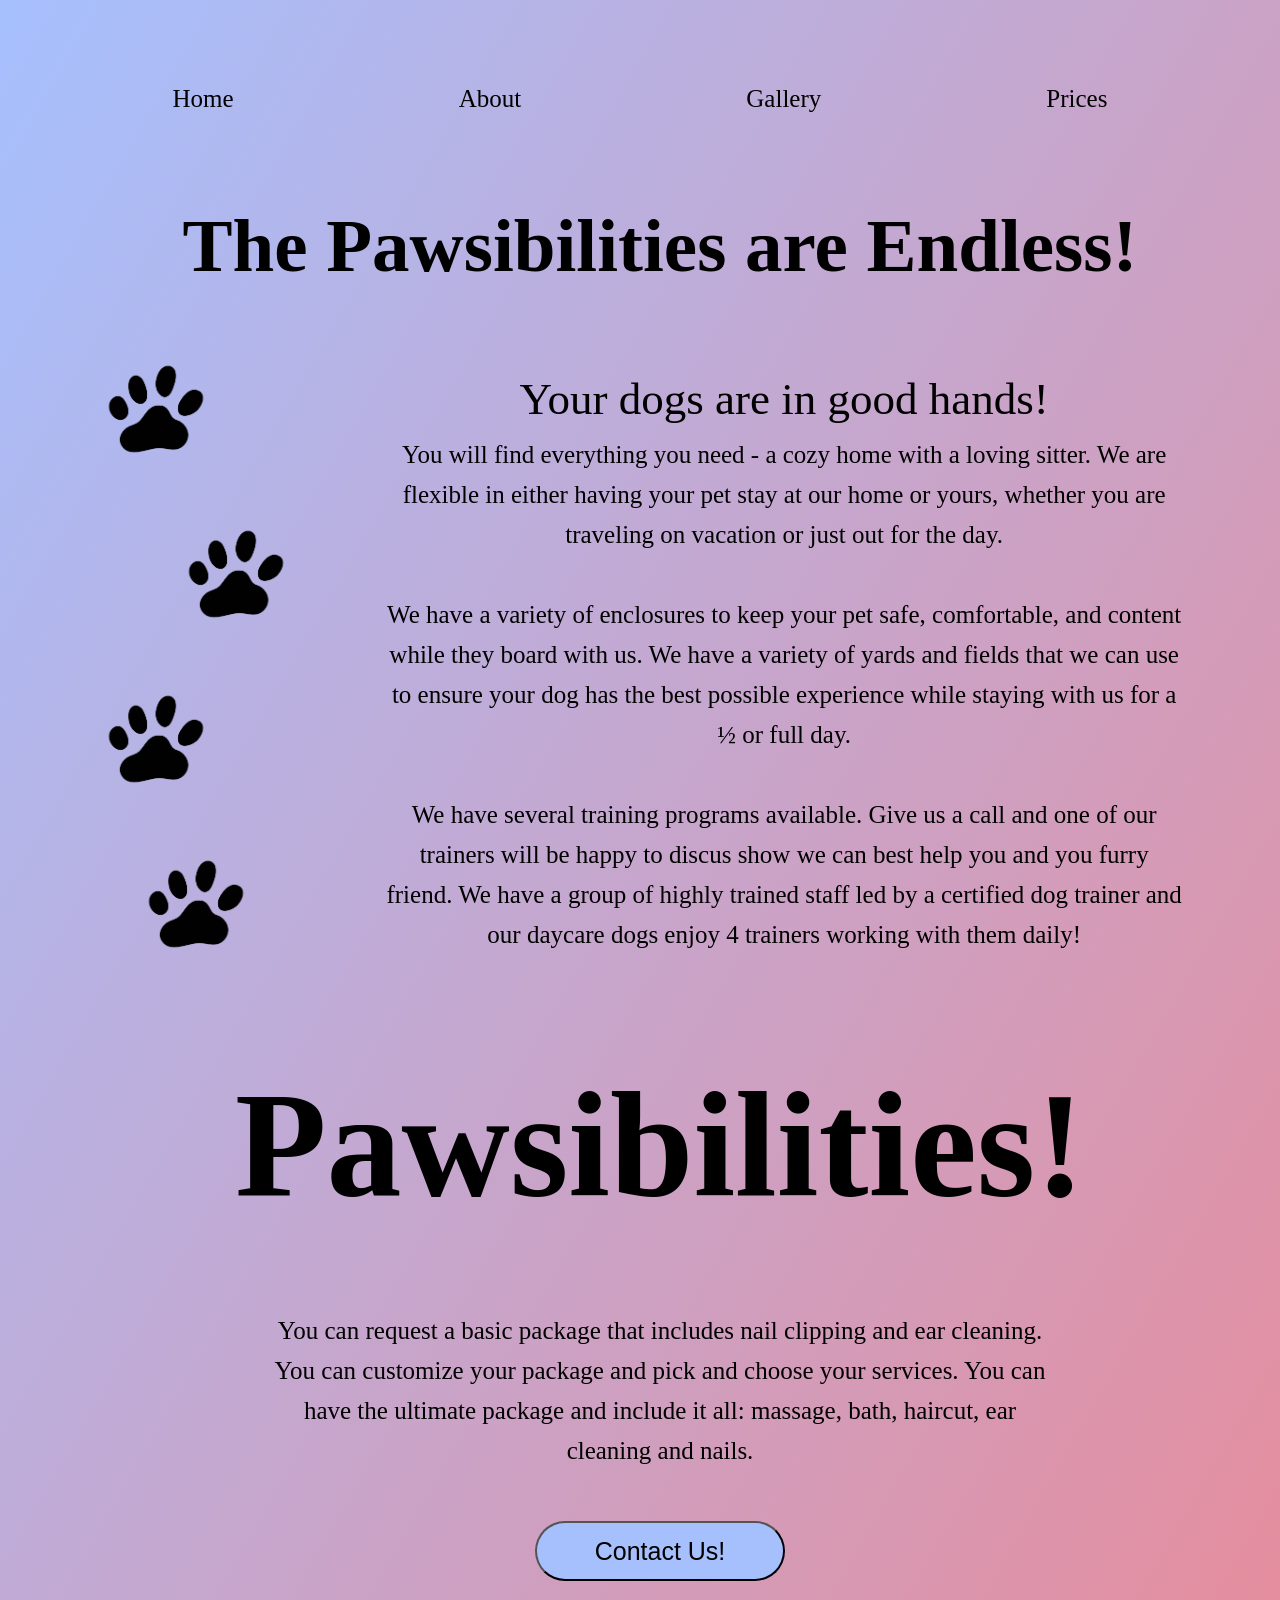
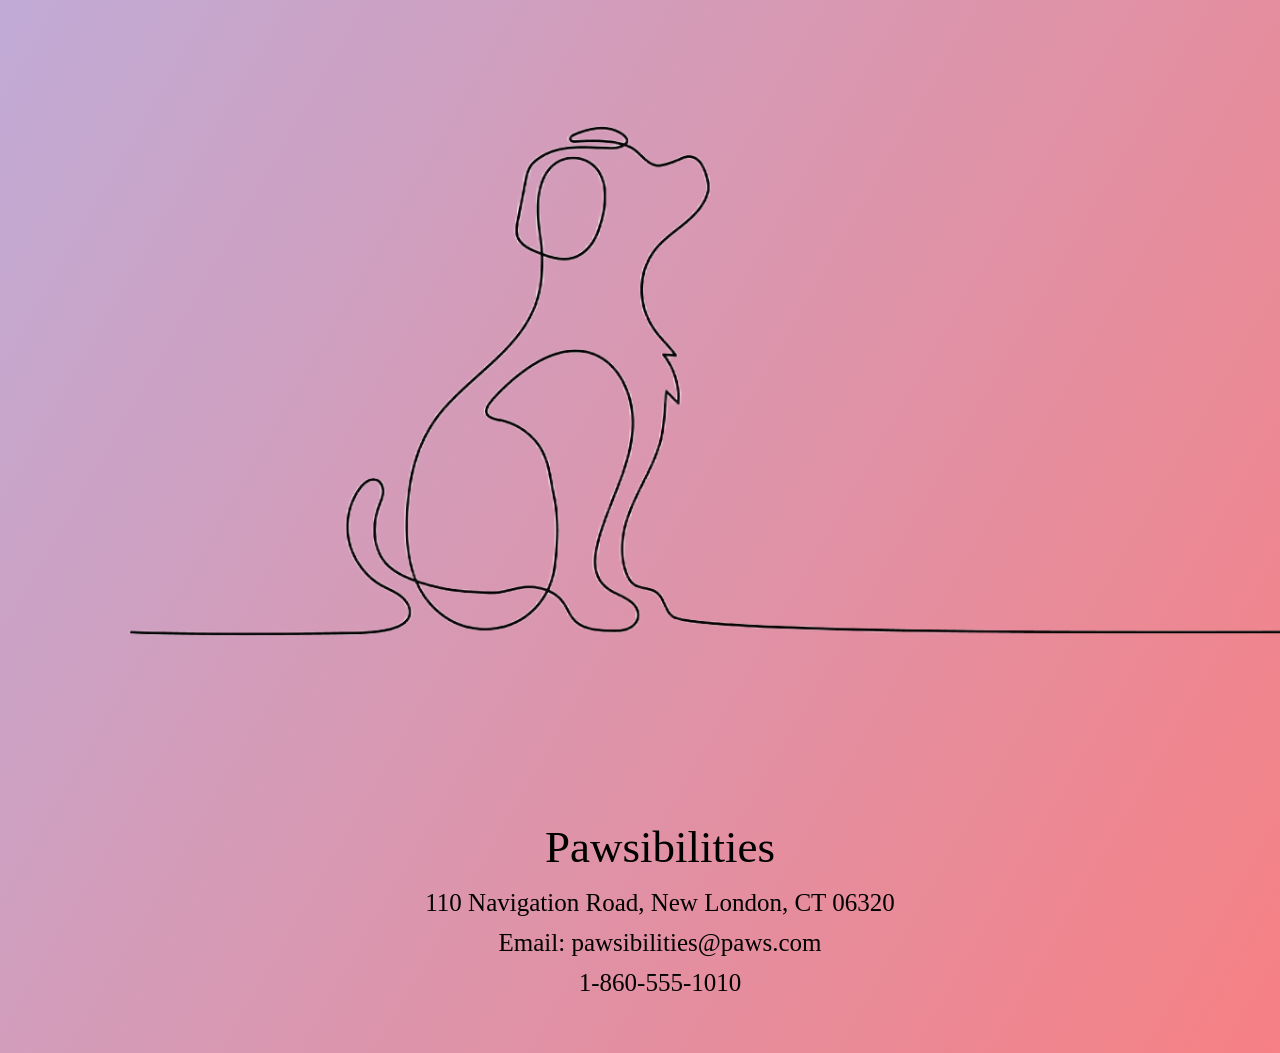
==== about.html @ 70068fe3 "Add files via upload" ====
<!DOCTYPE html>
<html lang="en">
<head>
    <meta charset="UTF-8">
    <meta name="viewport" content="width=device-width, initial-scale=1.0" />
    <meta http-equiv="X-UA-Compatible" content="ie=edge" />
    <link rel="stylesheet" href="about.css" />
    <title>About Dog Care, Walking & Boarding</title>
</head>
<body>
 <style>
  h1, h2, h3, p {
    text-align: center;
    Margin-bottom: 0;
    Margin-top: 30px;
    
  }

  body {
    @import url('https://fonts.googleapis.com');
    background-image: linear-gradient(120deg, #a6c0fe 0%, #f68084 100%);
    background: cover;
    height: 100%;
    width: 100%;
    margin-top: 75px;
    margin-right: 40px;
    margin-left: 20px;
    margin-bottom: 50px;
    font-family: "Comic Sans Ms", "Comic Sans";
}

</style>

       <nav>
    <ul class= "nav-list">
        <li><a class="nav-links" href="index.html">Home</a></li>
        <li><a class="nav-links" href="about.html">About</a></li>
        <li><a class="nav-links" href="gallery.html">Gallery</a></li>
        <li><a class="nav-links" href="prices.html">Prices</a></li>
    </ul>    
   </nav>



<h1>The Pawsibilities are Endless!</h1>
   <div class="container">
   <div class="paw-stack">
        <img class="paw" src="paw stamp.png" alt="about">
        <img class="paw" src="paw stamp.png" alt="about">
        <img class="paw" src="paw stamp.png" alt="about">
        <img class="paw" src="paw stamp.png" alt="about">
    </div>
        <div class="text-content">
              <div class="page-container">
           

<p><span style="font-size: 45px;"> Your dogs are in good hands!</span><br>You will find everything you need - a cozy home with a loving sitter. We are flexible in either having your pet stay at our home or yours, whether you are traveling on vacation or just out for the day.<br><br>We have a variety of enclosures to keep your pet safe, comfortable, and content while they board with us. We have a variety of yards and fields that we can use to ensure your dog has the best possible experience while staying with us for a ½ or full day.<br><br>We have several training programs available. Give us a call and one of our trainers will be happy to discus show we can best help you and you furry friend. We have a group of highly trained staff led by a certified dog trainer and our daycare dogs enjoy 4 trainers working with them daily!</p>
    </div>
        </div>
          </div>
    
    <h2 id="animated-text"></h2>
    <audio id="hoverSound">
  <source src="ES_Animals, Dog, English Springer Spaniels, Multiple, Stud, Dog Barking 01 - Epidemic Sound.mp3" type="audio/mpeg">
</audio>
 
                <p>You can request a basic package that includes nail clipping and ear cleaning. You can customize your package and pick and choose your services. You can have the ultimate package and include it all: massage, bath, haircut, ear cleaning and nails.</p>
                <div align="center"> 
                    <button>Contact Us!</button>
                </div>
<main data-router-wrapper>
    <section data-wrapper-view="about" class="about">
        <div class="about-content">
            <div class="about-presentation">
                </div>
                <img src="Dog sitting.png" alt="about">
                </div>
    </section>

<p><span style="font-size: 45px;">Pawsibilities</span><br>110 Navigation Road, New London, CT 06320<br>Email: pawsibilities@paws.com<br>1-860-555-1010</p>
</main>


<script>
    
  function subscribe() {
    let name = prompt("What is your name?");
    prompt("What is your email address?");
    prompt("Leave your message here!");

    alert(`Thanks, ${name}! We will be in touch!
    Meanwhile, check out our pet Gallery!`);
  }

    let button = document.querySelector("button");
    button.addEventListener("click", subscribe);

    button.addEventListener('mouseover', function() {
    this.style.fontSize = "30px";
  });

    button.addEventListener('mouseout', function() {
    this.style.fontSize = "18px"; 
  });

  </script>

<script src="about.js" defer></script>
 </body>
</html>
---- about.css ----
.nav-list {
    list-style: none;
    text-justify: center;
    display: flex;
    flex-wrap: wrap;
    align-content: flex-start;
    justify-content: space-around;
    font-size: 25px;
    margin-right: 80px;
}



div {
    display: flex;
    justify-content: space-evenly; 
    align-items: center; 
    height: 100%; 
    padding: 0 10px;
    gap: 2.5px;
}

img {
    height: 800px;
    margin-top: 0;
}


.paw-stack {
    display: flex;
    flex-direction: column;
    align-items: center;
    gap: 20px;
}

.paw {
    width: 140px;
    height: auto;
    transition: opacity 0.4s ease;
}

.paw:hover {
    opacity: 0;
}


.paw:nth-child(1) {
    transform: translateX(-40px);
}

.paw:nth-child(2) {
    transform: translateX(40px);
}

.paw:nth-child(3) {
    transform: translateX(-40px);
}

h1 {
    font-size: 75px;
    margin-top: 70px;
    padding: 50px;
}

h2 {
    font-size: 45px;
    margin-top: 70px;
    padding: 50px;
}

.intro {
    font-size: 45px;
    display: block;
    margin-bottom: 20px;
}

p {
    max-width: 800px;
    margin: 0 auto 20px auto;
    line-height: 1.6;
    font-size: 25px;
}


button {
    width: 250px;
    height: 60px;
    font-size: 25px;
    margin-top: 50px;
    border-radius: 50px;
    background-color: #a6c0fe

}


nav ul li a {
    display: block;
    padding: 10px 15px;
    text-decoration: none;
    color: #000;
    
    transition: transform 0.5s ease;
}

nav ul li a:hover {
   
    transform: rotate(20deg);
}






/* TEST */



#animated-text span {
  display: inline-block;
  color: black; 
  transition: color 0.3s ease, transform 0.1s ease;

}


#animated-text {
  font-size: 150px; 
  color: black;
}

.pop {
  transform: translateY(-15px) scale(1.1); 
}

#animated-text span:hover{
    transform: scale(1.4);
}

/*.  TEST.  */




#animated-text span:hover{
    transform: scale(1.4);
}

.my-button {
  padding: 10px 20px;
  background-color: #007bff;
  color: white;
  border: none;
 
  transition: transform 0.2s ease-in-out; 
}

.btn {
    transition: all 0.4s;
}

.btn:hover {
  transform: scale(1.3); 
}

.container {
    text-align: center;
}

.container img {
    margin-bottom: 5px;
}

.text-content p {
    margin-top: 0;
}
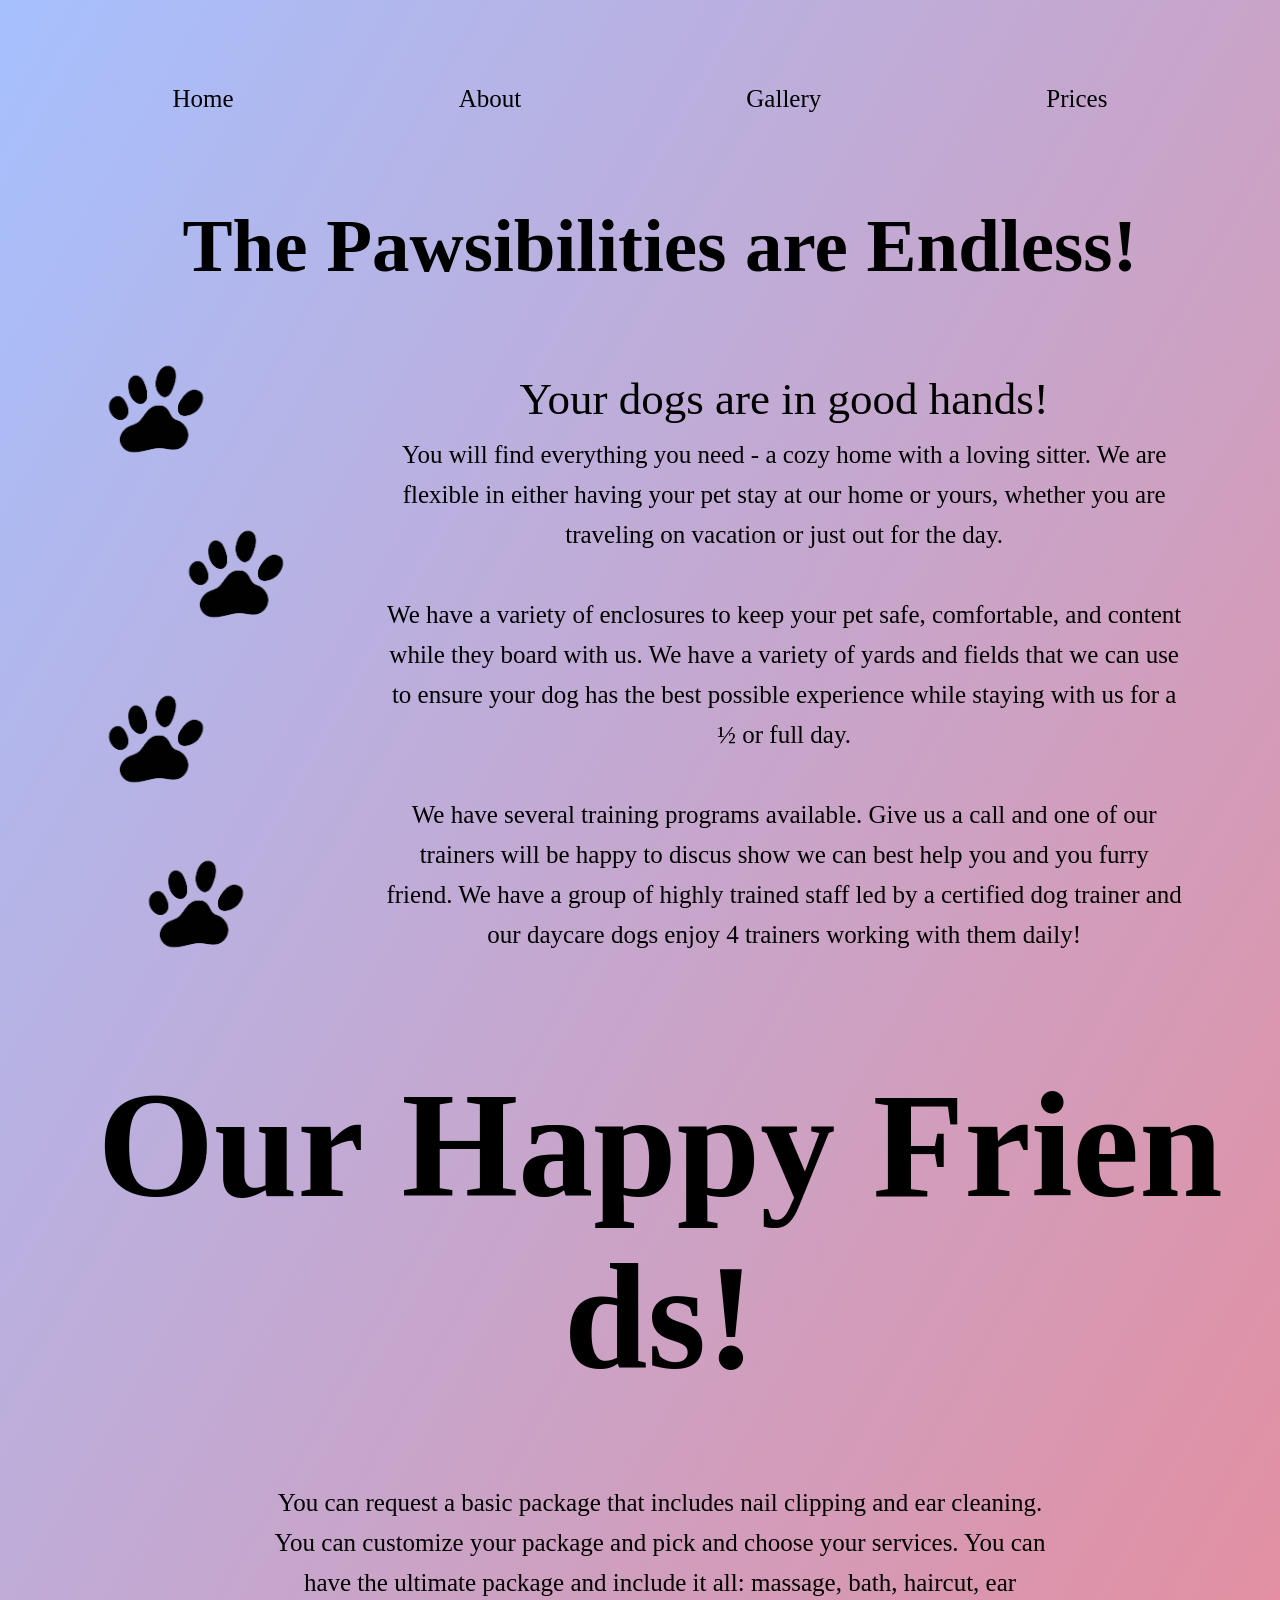
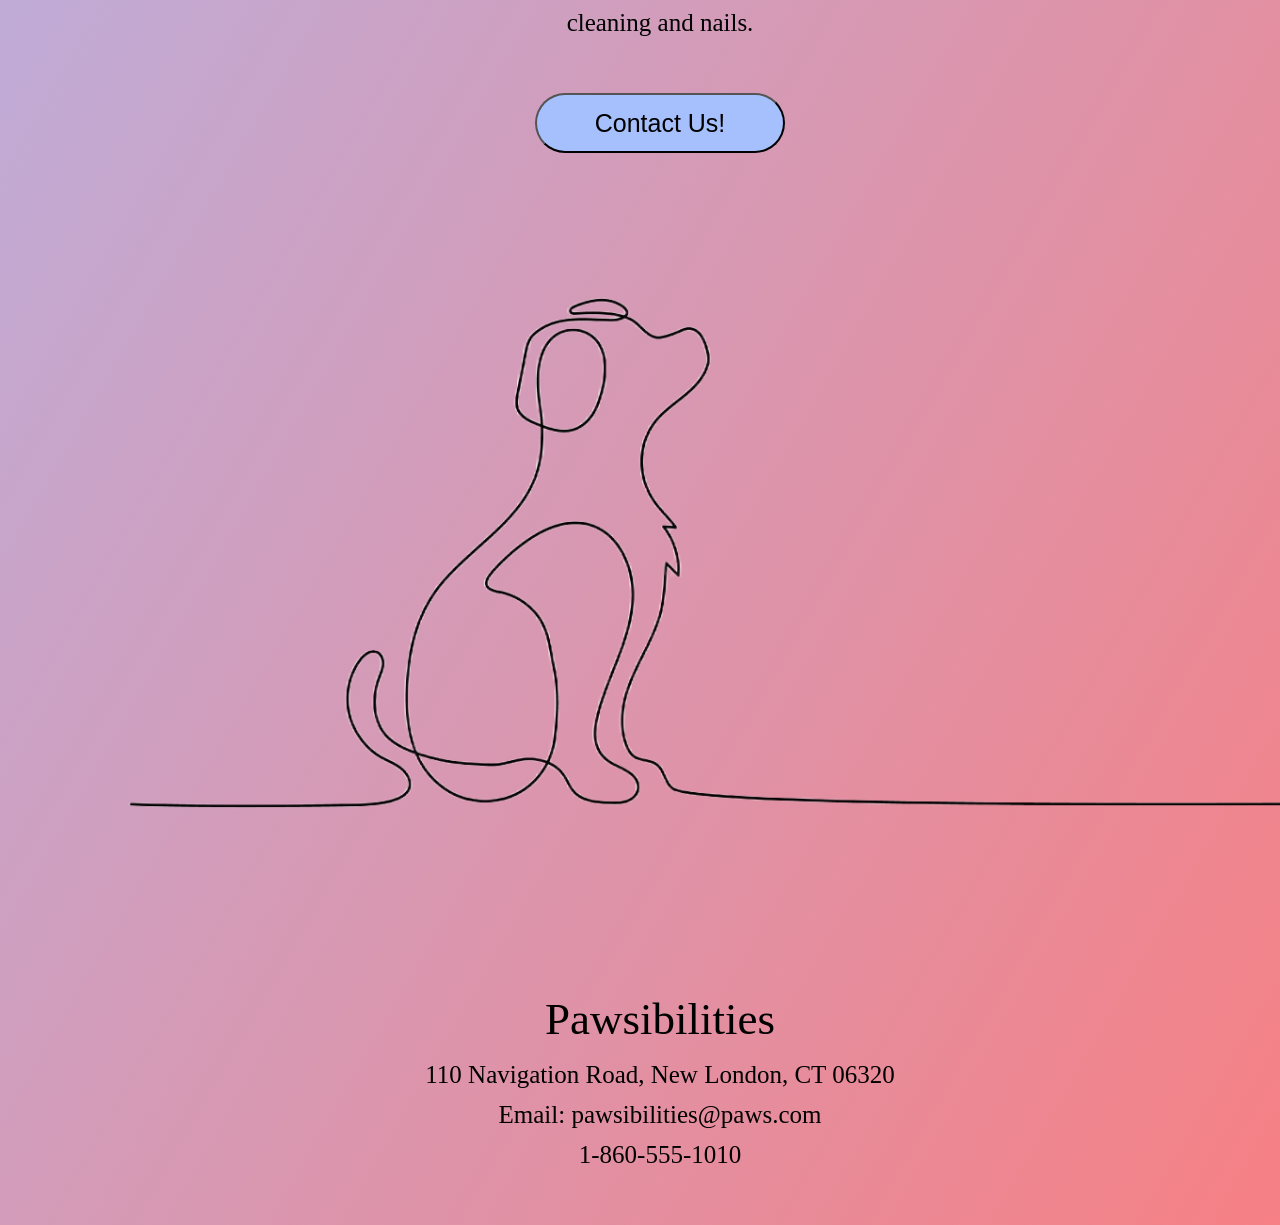
==== commit 02660e48: "Update about.html" ====
--- a/about.html
+++ b/about.html
@@ -17,7 +17,7 @@
   }
 
   body {
-    @import url('https://fonts.googleapis.com');
+    
     background-image: linear-gradient(120deg, #a6c0fe 0%, #f68084 100%);
     background: cover;
     height: 100%;
@@ -26,7 +26,7 @@
     margin-right: 40px;
     margin-left: 20px;
     margin-bottom: 50px;
-    font-family: "Comic Sans Ms", "Comic Sans";
+    font-family: 'Poppins', "Comic Sans MS", "Chalkboard SE", "Comic Neue";
 }
 
 </style>
@@ -107,4 +107,4 @@
 
 <script src="about.js" defer></script>
  </body>
-</html>+</html>
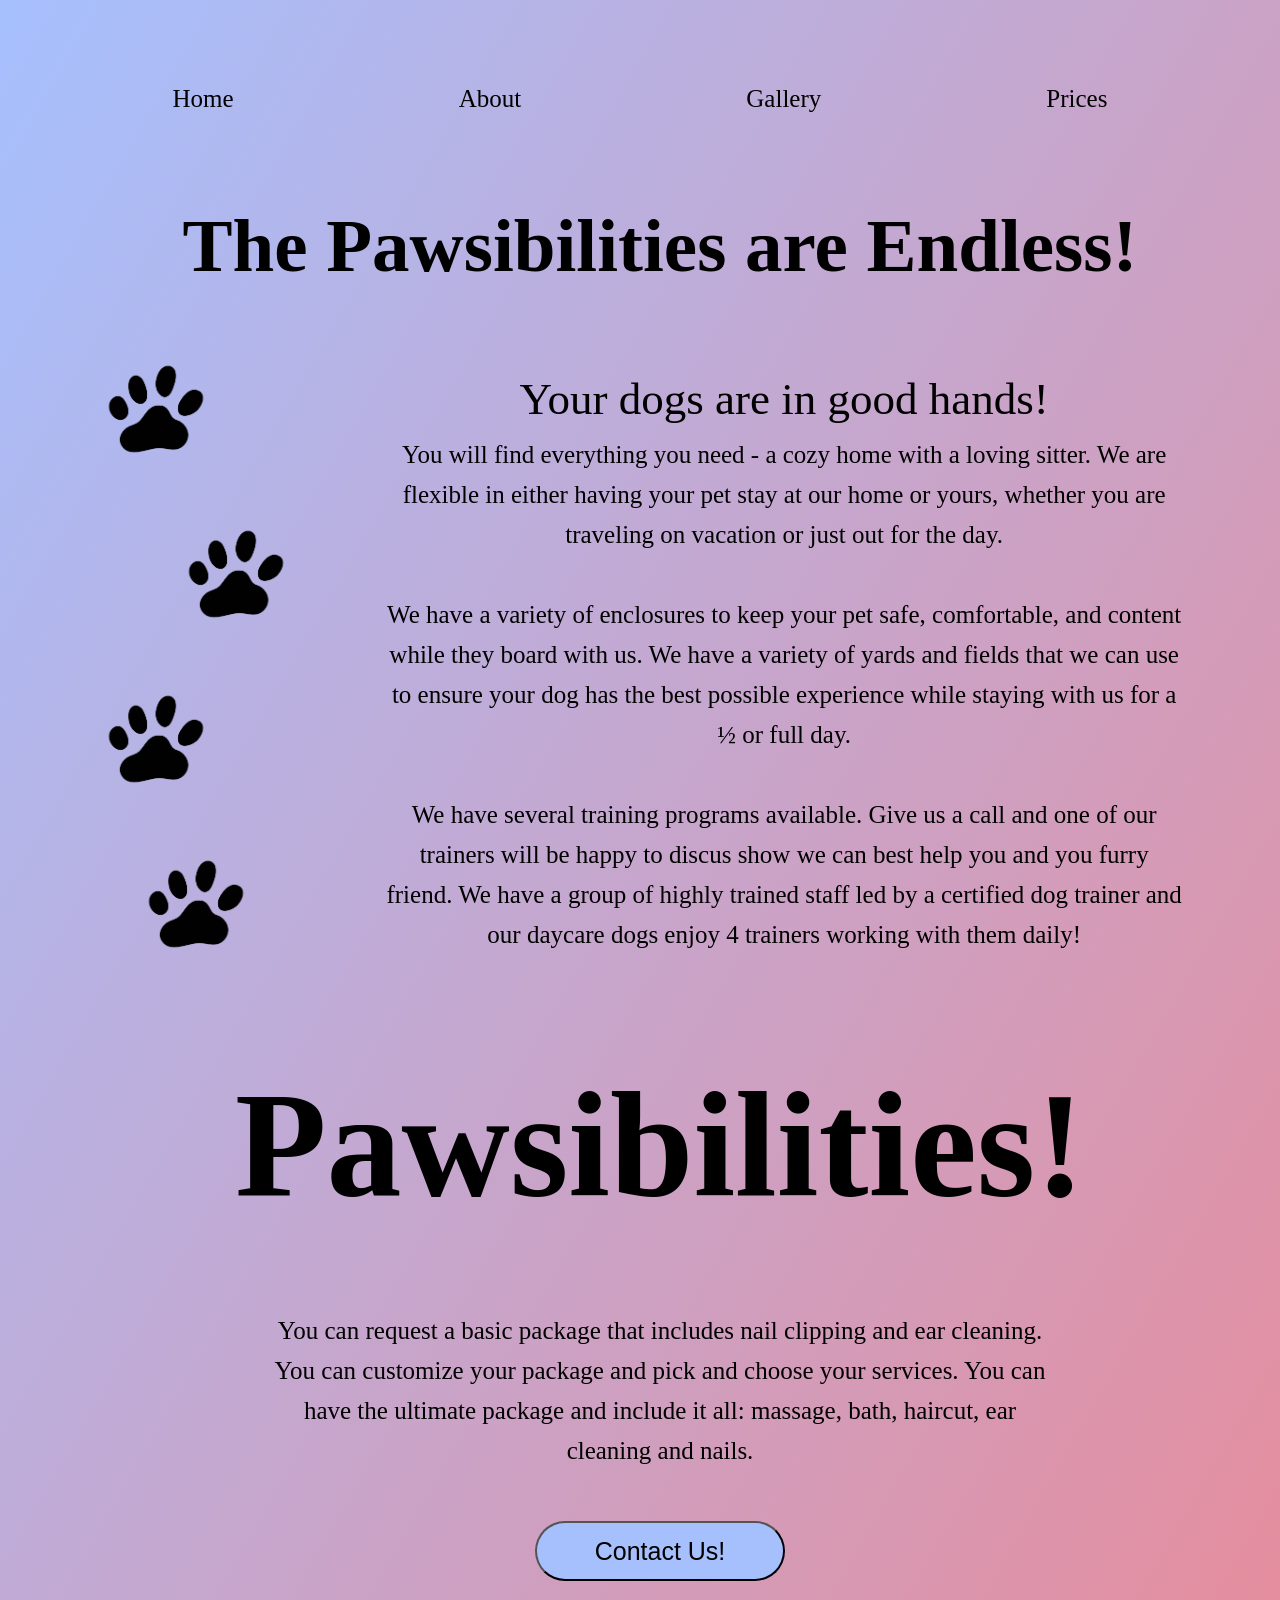
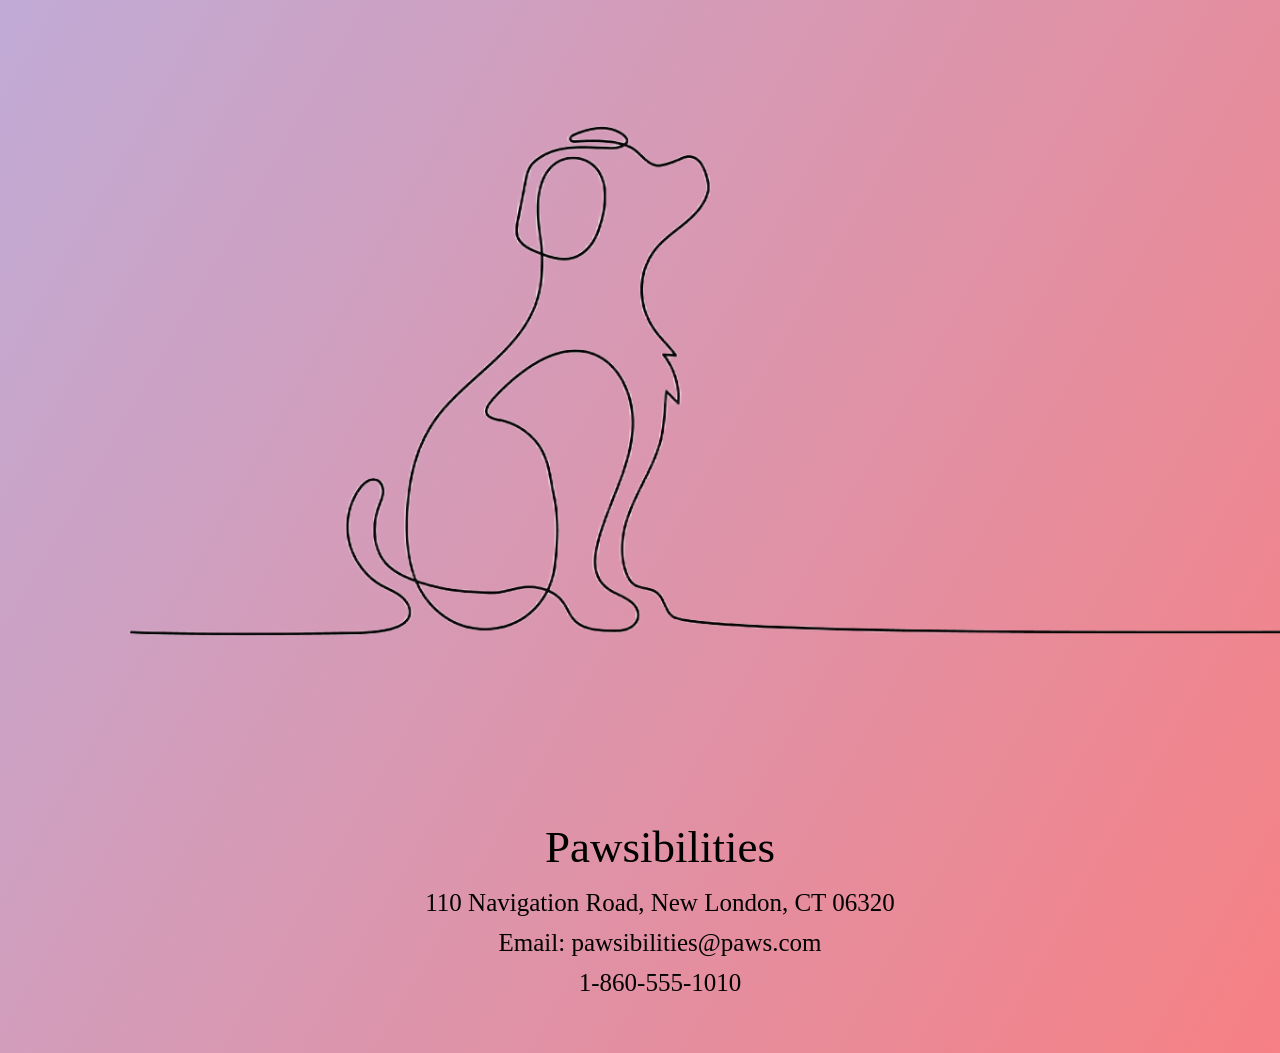
==== commit b647bed4: "Remove X-UA-Compatible meta tag Removed X-UA-Compatible meta tag from about.html" ====
--- a/about.html
+++ b/about.html
@@ -3,7 +3,6 @@
 <head>
     <meta charset="UTF-8">
     <meta name="viewport" content="width=device-width, initial-scale=1.0" />
-    <meta http-equiv="X-UA-Compatible" content="ie=edge" />
     <link rel="stylesheet" href="about.css" />
     <title>About Dog Care, Walking & Boarding</title>
 </head>
--- a/about.css
+++ b/about.css
@@ -120,6 +120,9 @@
   display: inline-block;
   color: black; 
   transition: color 0.3s ease, transform 0.1s ease;
+  -webkit-tap-highlight-color: transparent; 
+  user-select: none;
+  font-family: 'Poppins', "Comic Sans MS", "Chalkboard SE", "Comic Neue";
 
 }
 
@@ -176,7 +179,92 @@
 }
 
 
-
-
-
-
+@media (max-width: 768px) {
+  h1 {
+    font-size: 35px !important; /* Drastically smaller so it fits on one line */
+    text-align: center;
+  }
+    
+   h2 {
+    font-size: 28px !important; /* Adjust this number until it fits nicely */
+    text-align: center;
+    line-height: 1.2;
+    margin-bottom: 15px;
+  }
+
+   p span {
+    font-size: 24px !important; /* Shrinks it to a readable mobile size */
+    display: block;             /* Ensures it doesn't overlap other text */
+    text-align: center;
+  }
+
+  /* This targets the rest of the paragraph text */
+  p {
+    font-size: 18px !important; 
+    line-height: 1.6;           /* Adds space between lines for easier reading */
+    padding: 0 15px;            /* Keeps text from touching the screen edges */
+    text-align: center;
+  }
+  
+  #animated-text {
+    font-size: 45px !important; /* Shrinks the 170px text so it stops spilling */
+    text-align: center;
+    line-height: 1.2;
+    display: block;
+    width: 100%;
+  }
+/* MOBILE (Phone) */
+
+  nav {
+    width: 100% !important;
+    display: flex !important;
+    justify-content: space-around !important; /* Spreads links across the screen */
+    padding: 10px 0;
+    margin: 0;
+  }
+
+nav a {
+    font-size: 16px; /* Ensure the links themselves aren't too huge for the phone */
+  }
+
+img {
+    height: auto;      /* Essential: lets the height shrink naturally */
+    width: 100%;       /* Makes the image fill the phone screen width */
+    max-width: 400px;  /* Optional: keeps it from getting TOO big on large phones */
+    display: block;
+    margin: 0 auto;    /* Keeps it centered */
+    }
+
+  table, th, td {
+    /* Shrink those 60px margins so they don't push the table off-screen */
+    margin-left: 10px !important;
+    margin-right: 10px !important;
+    
+    /* Shrink the font so the 'flex' boxes don't get too wide */
+    font-size: 16px !important;
+    
+    /* Keep them centered but let them wrap if they run out of space */
+    flex-wrap: wrap; 
+  }
+    .prices-content img {
+        height: auto !important; /* Fixes 800px height for phones */
+    }
+
+  .grid-container {
+    display: flex !important;
+    flex-direction: column !important; /* Stacks images vertically */
+    align-items: center !important;    /* Centers them perfectly */
+    width: 100% !important;
+    gap: 20px;
+  }
+
+  .grid-container img {
+    width: 90% !important; /* Makes images large but keeps a small gap on sides */
+    margin: 0 auto;
+  }
+}
+   
+
+
+
+
